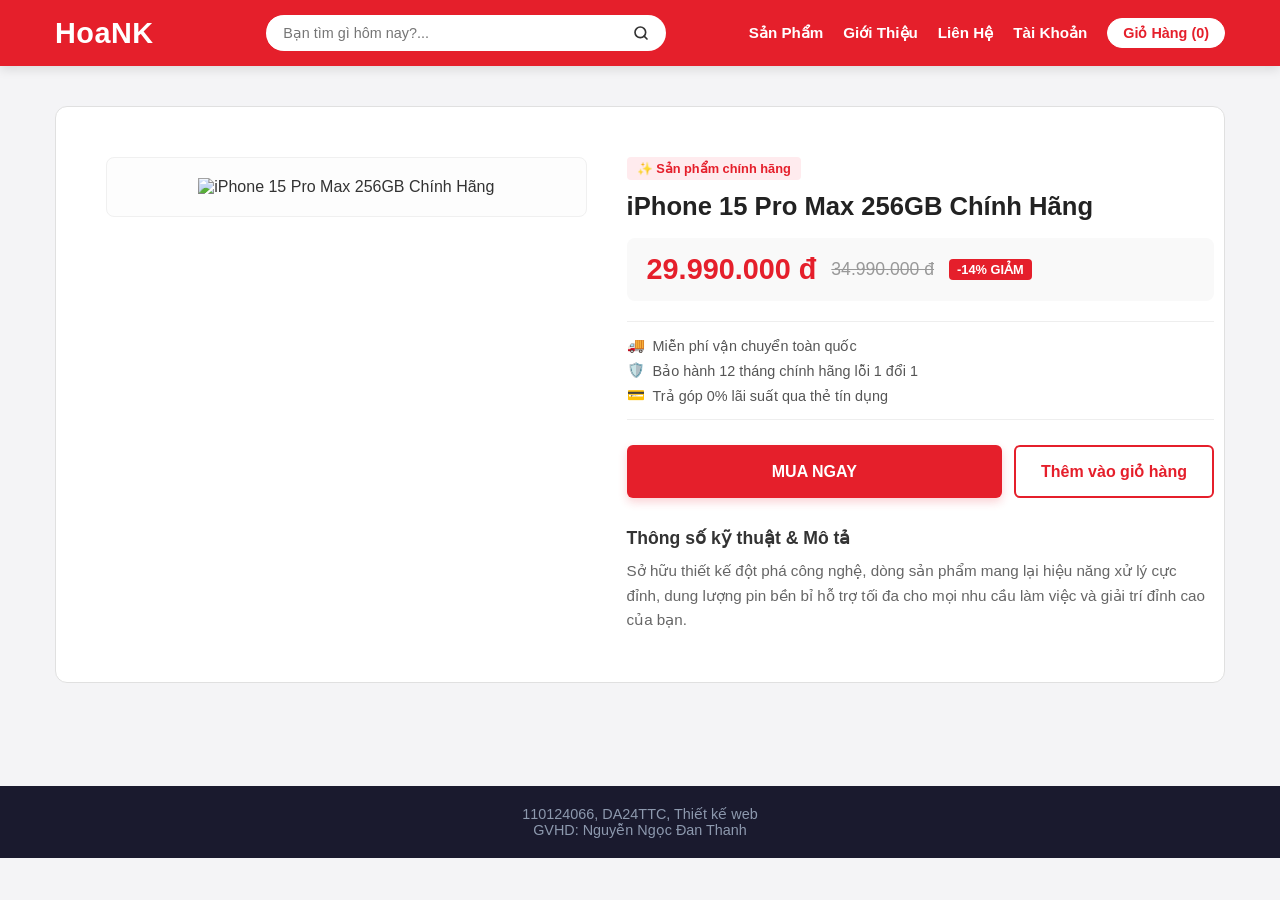
==== html/chi-tiet.html @ 94993cde "up" ====
<!DOCTYPE html>
<html lang="vi">
<head>
    <meta charset="UTF-8">
    <meta name="viewport" content="width=device-width, initial-scale=1.0">
    <title>Chi Tiết Sản Phẩm - HoaNK Store</title>
    <link rel="stylesheet" href="../css/style.css">
</head>
<body>

    <header>
        <div class="header-container">
            <div class="logo"><a href="../index.html">HoaNK</a></div>
            
            <div class="search-bar">
                <input type="text" id="search-input" placeholder="Bạn tìm gì hôm nay?..." onkeyup="handleSearch(event)">
                <button type="button" onclick="triggerSearch()" class="search-btn-svg">
                    <svg width="16" height="16" viewBox="0 0 24 24" fill="none" stroke="currentColor" stroke-width="2.5" stroke-linecap="round" stroke-linejoin="round">
                        <circle cx="11" cy="11" r="8"></circle>
                        <line x1="21" y1="21" x2="16.65" y2="16.65"></line>
                    </svg>
                </button>
            </div>
            
            <div class="header-menu">
                <nav>
                    <ul>
                        <li><a href="san-pham.html">Sản phẩm</a></li>
                        <li><a href="gioi-thieu.html">Giới thiệu</a></li>
                        <li><a href="lien-he.html">Liên hệ</a></li>
                        <li><a href="#tai-khoan">Tài khoản</a></li>
                    </ul>
                </nav>
                <a href="gio-hang.html" class="cart-btn">Giỏ hàng (<span id="cart-count">0</span>)</a>
            </div>
        </div>
    </header>

    <div class="product-detail-container">
        <div class="product-detail-wrapper" id="product-detail-content">
            <div style="text-align: center; padding: 50px; color: #666; width: 100%;">
                <p>Đang tải thông tin sản phẩm...</p>
            </div>
        </div>
    </div>

    <footer>
        <p>110124066, DA24TTC, Thiết kế web</p>
        <p>GVHD: Nguyễn Ngọc Đan Thanh</p>
    </footer>

    <script src="../js/script.js"></script>
    <script>
        window.onload = function() {
    // 1. Cập nhật số lượng giỏ hàng trên Header
    updateCartCount();

    // 2. Lấy ID từ localStorage (Chuyển sang localStorage để không bị mất khi đổi thư mục)
    let productId = parseInt(localStorage.getItem('selectedProductId')) || 1;
    
    // Tìm sản phẩm trong mảng hệ thống (đã khai báo trong script.js)
    const product = products.find(p => p.id === productId);
    const container = document.getElementById('product-detail-content');

    if (product && container) {
        let priceHtml = `<div class="detail-price-box"><span class="current-price">${product.price.toLocaleString('vi-VN')} đ</span></div>`;
        let discountBadgeHtml = '';

        if (product.oldPrice && product.oldPrice > product.price) {
            const discountPercent = Math.round(((product.oldPrice - product.price) / product.oldPrice) * 100);
            discountBadgeHtml = `<span class="detail-discount-badge">-${discountPercent}% GIẢM</span>`;
            
            priceHtml = `
                <div class="detail-price-box">
                    <span class="current-price">${product.price.toLocaleString('vi-VN')} đ</span>
                    <span class="old-price">${product.oldPrice.toLocaleString('vi-VN')} đ</span>
                    ${discountBadgeHtml}
                </div>
            `;
        }

        container.innerHTML = `
            <div class="detail-left-image">
                <div class="image-wrapper">
                    <img src="${product.img}" alt="${product.name}">
                </div>
            </div>

            <div class="detail-right-info">
                <span class="detail-category-tag">✨ Sản phẩm chính hãng</span>
                <h1 class="detail-title">${product.name}</h1>
                
                ${priceHtml}

                <div class="detail-policy-box">
                    <div class="policy-item">🚚 <span>Miễn phí vận chuyển toàn quốc</span></div>
                    <div class="policy-item">🛡️ <span>Bảo hành 12 tháng chính hãng lỗi 1 đổi 1</span></div>
                    <div class="policy-item">💳 <span>Trả góp 0% lãi suất qua thẻ tín dụng</span></div>
                </div>

                <div class="detail-actions-group">
                    <button class="btn-buy-now" onclick="buyNowAndGoToCart(${product.id})">MUA NGAY</button>
                    <button class="btn-add-to-cart-large" onclick="addToCart(${product.id})">Thêm vào giỏ hàng</button>
                </div>

                <div class="detail-description">
                    <h3>Thông số kỹ thuật & Mô tả</h3>
                    <p>Sở hữu thiết kế đột phá công nghệ, dòng sản phẩm mang lại hiệu năng xử lý cực đỉnh, dung lượng pin bền bỉ hỗ trợ tối đa cho mọi nhu cầu làm việc và giải trí đỉnh cao của bạn.</p>
                </div>
            </div>
        `;
    }
}

function buyNowAndGoToCart(id) {
    addToCart(id);
    window.location.href = 'gio-hang.html';
}

    </script>
</body>
</html>
---- css/style.css ----
/* ==========================================================================
   1. RESET STYLES & BASE SETTINGS
   ========================================================================== */
* {
    margin: 0;
    padding: 0;
    box-sizing: border-box;
    font-family: 'Segoe UI', Tahoma, Geneva, Verdana, sans-serif;
}

body {
    background-color: #f4f4f6;
    color: #333;
}

main {
    max-width: 1200px;
    margin: 30px auto;
    padding: 0 15px;
}

/* ==========================================================================
   2. HỆ THỐNG HEADER & FOOTER (ĐỒNG BỘ ĐỎ - TRẮNG - ĐEN)
   ========================================================================== */
header {
    background-color: #e51f2b; /* Tone đỏ rực rỡ thương hiệu */
    padding: 15px 0;
    box-shadow: 0 4px 10px rgba(0,0,0,0.1);
    position: sticky;
    top: 0;
    z-index: 1000;
}

.header-container {
    max-width: 1200px;
    margin: 0 auto;
    display: flex;
    align-items: center;
    justify-content: space-between;
    padding: 0 15px;
}

header .logo a {
    color: #fff;
    font-size: 1.8rem;
    font-weight: 800;
    text-decoration: none;
    letter-spacing: 0.5px;
}

/* Thanh tìm kiếm */
.search-bar {
    display: flex;
    flex: 1;
    max-width: 400px;
    margin-left: 30px;
    background-color: #fff;
    border-radius: 20px;
    overflow: hidden;
    padding: 2px;
}

.search-bar input {
    width: 100%;
    padding: 8px 15px;
    border: none;
    outline: none;
    font-size: 0.9rem;
}

.search-bar button {
    display: flex;
    align-items: center;
    justify-content: center;
    background: none;
    border: none;
    padding: 0 15px;
    cursor: pointer;
    font-size: 1rem;
    color: #333; /* Màu kính lúp mảnh mặc định */
    transition: color 0.2s;
}

.search-bar button:hover {
    color: #e51f2b; /* Đổi sang màu đỏ khi hover */
}

/* Menu điều hướng góc phải */
.header-menu {
    display: flex;
    align-items: center;
    gap: 20px;
}

header nav ul {
    display: flex;
    list-style: none;
    gap: 20px;
}

header nav ul li a {
    color: #fff;
    text-decoration: none;
    font-weight: 600;
    font-size: 0.95rem;
    text-transform: capitalize;
}

header nav ul li a:hover,
header nav ul li a.active {
    opacity: 0.8;
}

.cart-btn {
    background-color: #fff;
    color: #e51f2b;
    padding: 6px 15px;
    border-radius: 20px;
    text-decoration: none;
    font-weight: bold;
    font-size: 0.9rem;
    border: 1px solid #fff;
    text-transform: capitalize;
    transition: all 0.3s;
}

.cart-btn:hover {
    background-color: #e51f2b;
    color: #fff;
}

/* Footer hệ thống */
footer {
    background-color: #1a1a2e;
    color: #8d99ae;
    text-align: center;
    padding: 20px;
    margin-top: 50px;
    font-size: 0.9rem;
}

/* ==========================================================================
   3. TRANG CHỦ (HERO BANNER & SIDEBAR)
   ========================================================================== */
.hero-container {
    max-width: 1200px;
    margin: 20px auto;
    padding: 0 15px;
    display: grid;
    grid-template-columns: 250px 1fr;
    gap: 20px;
}

.sidebar-menu {
    background-color: #fff;
    border-radius: 8px;
    border: 1px solid #e1e1e1;
    overflow: hidden;
    height: fit-content;
}

.sidebar-menu ul {
    list-style: none;
}

.sidebar-menu ul li a {
    display: block;
    padding: 14px 20px;
    color: #333;
    text-decoration: none;
    font-weight: 500;
    border-bottom: 1px solid #f0f0f0;
    transition: background 0.2s;
}

.sidebar-menu ul li:last-child a {
    border-bottom: none;
}

.sidebar-menu ul li a:hover, 
.sidebar-menu ul li a.active {
    background-color: #fff5f5;
    color: #e51f2b;
    font-weight: 600;
}

.main-banner {
    background: linear-gradient(135deg, #2b2d42, #1a1a2e);
    border-radius: 8px;
    color: white;
    display: flex;
    align-items: center;
    min-height: 290px;
    border: 1px solid #e1e1e1;
}

.banner-content h2 {
    font-size: 2.2rem;
    margin-bottom: 10px;
    color: #fff;
}

.banner-content p {
    color: #adb5bd;
    margin-bottom: 20px;
}
.banner {
    width: 100%;                /* Ảnh sẽ co giãn vừa khít theo độ rộng của .banner-content */
    height: auto;               /* Tự động tính chiều cao theo tỉ lệ gốc, tuyệt đối không bị méo ảnh */
    max-height: 400px;          /* Khống chế chiều cao tối đa của banner để không chiếm quá nhiều diện tích màn hình */
    object-fit: cover;          /* Cắt cúp ảnh thông minh để phủ kín khung nếu ảnh quá dài hoặc quá cao */
    display: block;
}

.btn-shop-now {
    display: inline-block;
    background-color: #e51f2b;
    color: white;
    padding: 10px 25px;
    border-radius: 4px;
    text-decoration: none;
    font-weight: bold;
}

/* ==========================================================================
   4. THÀNH PHẦN CÁC THẺ SẢN PHẨM VÀ LƯỚI (PRODUCT CARD & GRID)
   ========================================================================== */
.block-title-bar {
    background-color: #e51f2b;
    color: white;
    padding: 10px 20px;
    border-radius: 4px;
    display: flex;
    justify-content: space-between;
    align-items: center;
    margin-bottom: 20px;
}

.block-title {
    font-size: 1.1rem;
    font-weight: bold;
}

.view-more {
    color: white;
    text-decoration: none;
    font-size: 0.9rem;
}

.product-grid {
    display: grid;
    grid-template-columns: repeat(4, 1fr);
    gap: 20px;
}

.product-card {
    background-color: #fff;
    border-radius: 16px;
    padding: 20px;
    border: 1px solid #e1e1e1;
    text-align: center;
    display: flex;
    flex-direction: column;
    justify-content: space-between;
    transition: transform 0.2s, box-shadow 0.2s;
}

.product-card:hover {
    transform: translateY(-4px);
    box-shadow: 0 6px 15px rgba(0,0,0,0.06);
}

.product-img-container {
    position: relative;
    width: 100%;
}

.product-card img {
    width: 100%;
    height: 160px;
    object-fit: contain;
    background-color: #fff5f5;
    padding: 10px;
    border-radius: 12px;
}

.discount-badge {
    position: absolute;
    top: 10px;
    left: 10px;
    background-color: #e51f2b;
    color: white;
    font-size: 0.75rem;
    font-weight: bold;
    padding: 4px 8px;
    border-radius: 4px;
    box-shadow: 0 2px 5px rgba(0,0,0,0.2);
    z-index: 2;
}

.product-card h3 {
    font-size: 0.95rem;
    margin: 15px 0 8px 0;
    color: #2b2d42;
    height: 40px;
    overflow: hidden;
}

/* Khu vực hiển thị giá gộp chung */
.product-card .price {
    display: flex;
    flex-direction: column;
    gap: 2px;
    margin: 8px 0 12px 0;
}

.product-card .current-price {
    color: #e51f2b;
    font-weight: bold;
    font-size: 1.1rem;
}

.product-card .old-price {
    color: #999;
    text-decoration: line-through;
    font-size: 0.85rem;
    font-weight: normal;
}

.product-actions {
    display: flex;
    justify-content: space-between;
    align-items: center;
}

.btn-detail {
    color: #8d99ae;
    text-decoration: none;
    font-size: 0.85rem;
}

.btn-add-cart {
    background-color: #e51f2b;
    color: white;
    border: none;
    padding: 6px 12px;
    border-radius: 4px;
    cursor: pointer;
    font-weight: 600;
}

/* Các tab danh mục viên thuốc ở trang sản phẩm */
.category-tabs {
    display: flex;
    gap: 12px;
    margin-bottom: 25px;
    flex-wrap: wrap;
}

.category-tabs .tab-btn {
    background-color: #f5f5f5;
    color: #333;
    border: 1px solid #e0e0e0;
    padding: 10px 20px;
    font-size: 0.9rem;
    font-weight: 600;
    border-radius: 30px;
    cursor: pointer;
    transition: all 0.2s ease;
}

.category-tabs .tab-btn:hover {
    background-color: #ffebee;
    color: #e51f2b;
    border-color: #e51f2b;
}

.category-tabs .tab-btn.active {
    background-color: #e51f2b;
    color: white;
    border-color: #e51f2b;
    box-shadow: 0 4px 10px rgba(229, 31, 43, 0.2);
}

/* ==========================================================================
   5. TRANG DANH SÁCH SẢN PHẨM (CÓ GIỎ HÀNG MINI BÊN PHẢI)
   ========================================================================== */
.shop-page-wrapper {
    max-width: 1200px;
    margin: 20px auto;
    padding: 0 15px;
    display: grid;
    grid-template-columns: 1fr;
    gap: 30px;
}

.shop-main-content {
    background-color: transparent;
}

.shop-sidebar-cart {
    height: fit-content;
}

.sticky-cart-box {
    background-color: #ffffff;
    border-radius: 12px;
    border: 1px solid #e1e1e1;
    padding: 20px;
    box-shadow: 0 4px 12px rgba(0,0,0,0.05);
    position: sticky;
    top: 90px;
}

.cart-header {
    display: flex;
    justify-content: space-between;
    align-items: center;
    border-bottom: 2px solid #f0f0f0;
    padding-bottom: 12px;
    margin-bottom: 15px;
}

.cart-header h4 {
    color: #333;
    font-size: 1rem;
    font-weight: 700;
}

.cart-badge-count {
    background-color: #ffebee;
    color: #e51f2b;
    padding: 3px 10px;
    border-radius: 12px;
    font-size: 0.8rem;
    font-weight: bold;
}

.cart-items-wrapper {
    max-height: 240px;
    overflow-y: auto;
    margin-bottom: 15px;
    padding-right: 5px;
}

.empty-cart-state {
    text-align: center;
    padding: 30px 10px;
    color: #777;
    font-size: 0.9rem;
    line-height: 1.5;
}

/* Các item nằm trong giỏ hàng mini */
.cart-item {
    display: flex;
    align-items: center;
    gap: 12px;
    padding: 12px 0;
    border-bottom: 1px solid #f5f5f5;
}

.cart-item img {
    width: 45px;
    height: 45px;
    object-fit: contain;
    background-color: #f9f9f9;
    border-radius: 6px;
    padding: 3px;
}

.item-details {
    flex: 1;
}

.item-details h5 {
    font-size: 0.85rem;
    color: #333;
    font-weight: 600;
    margin-bottom: 3px;
    white-space: nowrap;
    overflow: hidden;
    text-overflow: ellipsis;
    max-width: 140px;
}

.item-price {
    color: #e51f2b;
    font-size: 0.85rem;
    font-weight: bold;
}

.item-quantity-controls {
    display: flex;
    align-items: center;
    border: 1px solid #ddd;
    border-radius: 4px;
    overflow: hidden;
    background-color: #fafafa;
}

.item-quantity-controls button {
    background: none;
    border: none;
    width: 24px;
    height: 24px;
    cursor: pointer;
    font-weight: bold;
    font-size: 0.9rem;
}

.item-quantity-controls button:hover {
    background-color: #eee;
}

.item-quantity-controls span {
    font-size: 0.85rem;
    font-weight: bold;
    padding: 0 8px;
}

.btn-remove {
    background: none;
    border: none;
    color: #999;
    font-size: 0.8rem;
    cursor: pointer;
    padding: 5px;
}

.btn-remove:hover {
    color: #e51f2b;
}

.cart-summary {
    border-top: 1px dashed #ddd;
    padding-top: 15px;
    margin-bottom: 20px;
}

.summary-line {
    display: flex;
    justify-content: space-between;
    font-size: 0.9rem;
    color: #555;
    margin-bottom: 8px;
}

.summary-price {
    color: #e51f2b;
    font-weight: bold;
    font-size: 1.1rem;
}

/* Modern Form khối thanh toán nhanh */
.checkout-modern-form {
    border-top: 1px solid #f0f0f0;
    padding-top: 15px;
}

.checkout-modern-form h5 {
    font-size: 0.85rem;
    color: #555;
    margin-bottom: 12px;
    letter-spacing: 0.5px;
}

.form-group-modern {
    margin-bottom: 12px;
}

.form-group-modern input, 
.form-group-modern select {
    width: 100%;
    padding: 10px 14px;
    border: 1px solid #dcdcdc;
    border-radius: 6px;
    font-size: 0.85rem;
    outline: none;
    background-color: #fafafa;
    transition: all 0.2s;
}

.form-group-modern input:focus, 
.form-group-modern select:focus {
    border-color: #e51f2b;
    background-color: #fff;
    box-shadow: 0 0 0 3px rgba(229, 31, 43, 0.1);
}

.btn-submit-order {
    width: 100%;
    background-color: #e51f2b;
    color: white;
    border: none;
    padding: 14px;
    font-weight: bold;
    font-size: 0.9rem;
    border-radius: 6px;
    cursor: pointer;
    box-shadow: 0 4px 10px rgba(229, 31, 43, 0.2);
    transition: background 0.2s;
}

.btn-submit-order:hover {
    background-color: #b71c1c;
}

/* ==========================================================================
   6. TRANG GIỎ HÀNG ĐỘC LẬP (CART PAGE FULL)
   ========================================================================== */
.cart-page-container {
    max-width: 1200px;
    margin: 30px auto;
    padding: 0 15px;
    min-height: 60vh;
}

.cart-page-title {
    font-size: 1.4rem;
    color: #333;
    margin-bottom: 20px;
    font-weight: 700;
    border-bottom: 2px solid #e51f2b;
    padding-bottom: 10px;
}

.cart-page-wrapper {
    display: grid;
    grid-template-columns: 1fr;
    gap: 30px;
}

.cart-left-column {
    background: #fff;
    border-radius: 8px;
    padding: 10px 20px;
    border: 1px solid #e0e0e0;
}

.cart-page-item {
    display: flex;
    align-items: center;
    justify-content: space-between;
    padding: 20px 0;
    border-bottom: 1px solid #eee;
    gap: 15px;
}

.cart-page-item:last-child {
    border-bottom: none;
}

.cart-page-item img {
    width: 70px;
    height: 70px;
    object-fit: contain;
    background: #f9f9f9;
    border-radius: 6px;
}

.cart-item-info {
    flex: 2;
}

.cart-item-info h4 {
    font-size: 1rem;
    color: #333;
    margin-bottom: 5px;
}

.cart-item-info .item-price {
    color: #e51f2b;
    font-weight: bold;
    font-size: 0.95rem;
}

.cart-page-qty {
    display: flex;
    align-items: center;
    border: 1px solid #ccc;
    border-radius: 4px;
    overflow: hidden;
}

.cart-page-qty button {
    background: #f5f5f5;
    border: none;
    width: 30px;
    height: 30px;
    cursor: pointer;
    font-weight: bold;
    font-size: 1rem;
}

.cart-page-qty button:hover {
    background: #ddd;
}

.cart-page-qty span {
    padding: 0 12px;
    font-weight: bold;
    font-size: 0.95rem;
}

.btn-delete-item {
    background: none;
    border: none;
    color: #888;
    cursor: pointer;
    font-size: 1.1rem;
    transition: color 0.2s;
}

.btn-delete-item:hover {
    color: #e51f2b;
}

/* Khối hóa đơn tính tiền trang giỏ hàng */
.checkout-box-summary {
    background: #fff;
    border: 1px solid #e0e0e0;
    border-radius: 8px;
    padding: 20px;
    position: sticky;
    top: 20px;
}

.checkout-box-summary h3 {
    font-size: 1.1rem;
    color: #333;
    margin-bottom: 15px;
    font-weight: 700;
}

.summary-row {
    display: flex;
    justify-content: space-between;
    margin-bottom: 12px;
    font-size: 0.95rem;
    color: #555;
}

.price-highlight {
    color: #e51f2b;
    font-weight: bold;
    font-size: 1.2rem;
}

.dashed-line {
    border: none;
    border-top: 1px dashed #ccc;
    margin: 15px 0;
}

.checkout-cart-page-form {
    margin-top: 15px;
}

.checkout-cart-page-form h3 {
    border-top: 1px solid #eee;
    padding-top: 15px;
}

.input-field {
    margin-bottom: 12px;
}

.input-field input, 
.input-field select {
    width: 100%;
    padding: 11px 14px;
    border: 1px solid #ccc;
    border-radius: 6px;
    font-size: 0.9rem;
    outline: none;
    background: #fafafa;
}

.input-field input:focus, 
.input-field select:focus {
    border-color: #e51f2b;
    background: #fff;
}

.btn-final-checkout {
    width: 100%;
    background: #e51f2b;
    color: #fff;
    border: none;
    padding: 14px;
    font-size: 1rem;
    font-weight: bold;
    border-radius: 6px;
    cursor: pointer;
    box-shadow: 0 4px 10px rgba(229, 31, 43, 0.2);
    margin-top: 10px;
}

.btn-final-checkout:hover {
    background: #b71c1c;
}

.cart-empty-state {
    text-align: center;
    padding: 50px 20px;
    color: #666;
}

.btn-back-to-shop {
    display: inline-block;
    margin-top: 15px;
    background: #e51f2b;
    color: white;
    padding: 10px 20px;
    text-decoration: none;
    font-weight: bold;
    border-radius: 4px;
}

/* ==========================================================================
   7. TRANG CHI TIẾT SẢN PHẨM (PRODUCT DETAILS)
   ========================================================================== */
.product-detail-container {
    max-width: 1200px;
    margin: 40px auto;
    padding: 0 15px;
    min-height: 70vh;
}

.product-detail-wrapper {
    display: grid;
    grid-template-columns: 1fr;
    gap: 40px;
    background: #fff;
    border: 1px solid #e0e0e0;
    border-radius: 12px;
    padding: 50px;
}

.detail-left-image .image-wrapper {
    background: #fdfdfd;
    border: 1px solid #f0f0f0;
    border-radius: 8px;
    padding: 20px;
    display: flex;
    justify-content: center;
    align-items: center;
}

.detail-left-image img {
    max-width: 100%;
    max-height: 400px;
    object-fit: contain;
}

.detail-category-tag {
    background: #ffebee;
    color: #e51f2b;
    font-size: 0.8rem;
    font-weight: bold;
    padding: 4px 10px;
    border-radius: 4px;
    display: inline-block;
    margin-bottom: 10px;
}

.detail-title {
    font-size: 1.6rem;
    color: #222;
    font-weight: 700;
    margin-bottom: 15px;
    line-height: 1.3;
}

.detail-price-box {
    background: #f9f9f9;
    padding: 15px 20px;
    border-radius: 8px;
    display: flex;
    align-items: center;
    gap: 15px;
    flex-wrap: wrap;
    margin-bottom: 20px;
}

.detail-price-box .current-price {
    font-size: 1.8rem;
    color: #e51f2b;
    font-weight: bold;
}

.detail-price-box .old-price {
    font-size: 1.1rem;
    color: #999;
    text-decoration: line-through;
}

.detail-discount-badge {
    background: #e51f2b;
    color: white;
    font-size: 0.8rem;
    font-weight: bold;
    padding: 3px 8px;
    border-radius: 4px;
}

.detail-policy-box {
    border-top: 1px solid #eee;
    border-bottom: 1px solid #eee;
    padding: 15px 0;
    margin-bottom: 25px;
}

.policy-item {
    font-size: 0.9rem;
    color: #555;
    margin-bottom: 8px;
    display: flex;
    align-items: center;
    gap: 8px;
}

.policy-item:last-child {
    margin-bottom: 0;
}

.detail-actions-group {
    display: flex;
    flex-direction: column;
    gap: 12px;
    margin-bottom: 30px;
}

.btn-buy-now {
    flex: 1;
    background: #e51f2b;
    color: white;
    border: none;
    padding: 15px;
    font-size: 1rem;
    font-weight: bold;
    border-radius: 6px;
    cursor: pointer;
    transition: background 0.2s;
    box-shadow: 0 4px 10px rgba(229, 31, 43, 0.2);
}

.btn-buy-now:hover {
    background: #b71c1c;
}

.btn-add-to-cart-large {
    background: #fff;
    color: #e51f2b;
    border: 2px solid #e51f2b;
    padding: 15px 25px;
    font-size: 1rem;
    font-weight: bold;
    border-radius: 6px;
    cursor: pointer;
    transition: all 0.2s;
}

.btn-add-to-cart-large:hover {
    background: #ffebee;
}

.detail-description h3 {
    font-size: 1.1rem;
    color: #333;
    margin-bottom: 10px;
    font-weight: 700;
}

.detail-description p {
    font-size: 0.95rem;
    color: #666;
    line-height: 1.6;
}

/* ==========================================================================
   8. TRANG LIÊN HỆ (CONTACT MODERN FORM)
   ========================================================================== */
.contact-page-container {
    max-width: 1200px;
    margin: 40px auto;
    padding: 0 15px;
    min-height: 70vh;
    display: flex;
    justify-content: center;
    align-items: center;
}

.contact-wrapper.single-form {
    width: 100%;
    max-width: 600px;
    background: #ffffff;
    border: 1px solid #e0e0e0;
    border-radius: 12px;
    padding: 40px;
    box-shadow: 0 4px 20px rgba(0, 0, 0, 0.06);
    box-sizing: border-box;
}

.contact-form-block h2 {
    font-size: 1.6rem;
    color: #222;
    font-weight: 700;
    margin-top: 0;
    margin-bottom: 10px;
    text-align: center;
}

.contact-subtitle {
    font-size: 0.9rem;
    color: #666;
    line-height: 1.6;
    margin-bottom: 30px;
    text-align: center;
}

.form-group {
    margin-bottom: 20px;
}

.form-group label {
    display: block;
    font-size: 0.9rem;
    font-weight: 600;
    color: #444;
    margin-bottom: 8px;
}

.form-group .required {
    color: #e51f2b;
}

.form-group input, 
.form-group textarea {
    width: 100%;
    padding: 12px 15px;
    border: 1px solid #ccc;
    border-radius: 6px;
    font-size: 0.95rem;
    color: #333;
    outline: none;
    transition: border-color 0.2s;
    box-sizing: border-box;
}

.form-group input:focus, 
.form-group textarea:focus {
    border-color: #e51f2b;
    box-shadow: 0 0 0 3px rgba(229, 31, 43, 0.1);
}

.btn-submit-contact {
    width: 100%;
    background: #e51f2b;
    color: #ffffff;
    border: none;
    padding: 14px;
    font-size: 1rem;
    font-weight: bold;
    border-radius: 6px;
    cursor: pointer;
    transition: background 0.2s;
    box-shadow: 0 4px 12px rgba(229, 31, 43, 0.2);
    margin-top: 10px;
}

.btn-submit-contact:hover {
    background: #b71c1c;
}

/* ==========================================================================
   9. TRANG GIỚI THIỆU (ABOUT US)
   ========================================================================== */
.about-page-container {
    max-width: 1200px;
    margin: 40px auto;
    padding: 0 15px;
    min-height: 75vh;
}

.about-wrapper {
    background: #ffffff;
    border: 1px solid #e0e0e0;
    border-radius: 12px;
    padding: 40px;
    box-shadow: 0 4px 15px rgba(0, 0, 0, 0.03);
}

.about-hero {
    text-align: center;
    padding: 20px 0 10px 0;
}

.about-hero h1 {
    font-size: 2.2rem;
    color: #222;
    font-weight: 800;
    margin-bottom: 12px;
}

.about-lead {
    font-size: 1.1rem;
    color: #666;
    margin: 0;
}

.about-divider {
    border: 0;
    height: 1px;
    background: #eee;
    margin: 30px 0;
}

.about-content-grid {
    display: grid;
    grid-template-columns: 1fr;
    gap: 30px;
    margin-bottom: 50px;
}

.about-text-block h2 {
    font-size: 1.4rem;
    color: #222;
    margin-top: 0;
    margin-bottom: 15px;
    font-weight: 700;
}

.about-text-block p {
    font-size: 0.95rem;
    color: #555;
    line-height: 1.7;
    margin-bottom: 15px;
}

.about-text-block.highlight-box {
    background: #fdf2f2;
    border-left: 4px solid #e51f2b;
    padding: 25px;
    border-radius: 0 8px 8px 0;
}

.about-values {
    border-top: 1px solid #eee;
    padding-top: 40px;
}

.about-values .section-title {
    font-size: 1.6rem;
    color: #222;
    text-align: center;
    margin-bottom: 35px;
    font-weight: 700;
}

.values-grid {
    display: grid;
    grid-template-columns: 1fr;
    gap: 25px;
}

.value-card {
    background: #fafafa;
    border: 1px solid #f0f0f0;
    border-radius: 8px;
    padding: 30px 20px;
    text-align: center;
    transition: transform 0.2s, box-shadow 0.2s;
}

.value-card:hover {
    transform: translateY(-5px);
    background: #ffffff;
    border-color: #ffebee;
    box-shadow: 0 8px 25px rgba(229, 31, 43, 0.08);
}

.value-icon {
    font-size: 2.2rem;
    margin-bottom: 15px;
}

.value-card h3 {
    font-size: 1.15rem;
    color: #222;
    margin-bottom: 12px;
    font-weight: 700;
}

.value-card p {
    font-size: 0.9rem;
    color: #666;
    line-height: 1.6;
    margin: 0;
}

/* ==========================================================================
   10. HỆ THỐNG THÔNG BÁO TOAST (TOAST NOTIFICATION)
   ========================================================================== */
.toast-container {
    position: fixed;
    top: 20px;
    right: 20px;
    z-index: 9999;
    display: flex;
    flex-direction: column;
    gap: 10px;
}

.toast-msg {
    background-color: #22c55e;
    color: white;
    padding: 12px 20px;
    border-radius: 8px;
    box-shadow: 0 4px 15px rgba(0, 0, 0, 0.15);
    font-size: 0.95rem;
    font-weight: 500;
    display: flex;
    align-items: center;
    gap: 10px;
    animation: slideInToast 0.3s ease, fadeOutToast 0.3s ease 2.7s forwards;
}

@keyframes slideInToast {
    from { transform: translateX(120%); opacity: 0; }
    to { transform: translateX(0); opacity: 1; }
}

@keyframes fadeOutToast {
    from { opacity: 1; }
    to { opacity: 0; visibility: hidden; }
}

/* ==========================================================================
   11. TOÀN BỘ CÁC ĐOẠN ĐÁP ỨNG MÀN HÌNH (RESPONSIVE MEDIA QUERIES)
   ========================================================================== */
@media (max-width: 992px) {
    .product-grid { 
        grid-template-columns: repeat(2, 1fr); 
    }
    .hero-container { 
        grid-template-columns: 1fr; 
    }
}

@media (min-width: 480px) {
    .detail-actions-group {
        flex-direction: row;
    }
}

@media (min-width: 768px) {
    .product-detail-wrapper {
        grid-template-columns: 45% 55%;
    }
    .about-content-grid {
        grid-template-columns: 1fr 1fr;
    }
    .values-grid {
        grid-template-columns: repeat(3, 1fr);
    }
}

@media (min-width: 1024px) {
    .shop-page-wrapper {
        grid-template-columns: 68% 32%;
    }
    .cart-page-wrapper {
        grid-template-columns: 65% 35%;
    }
}
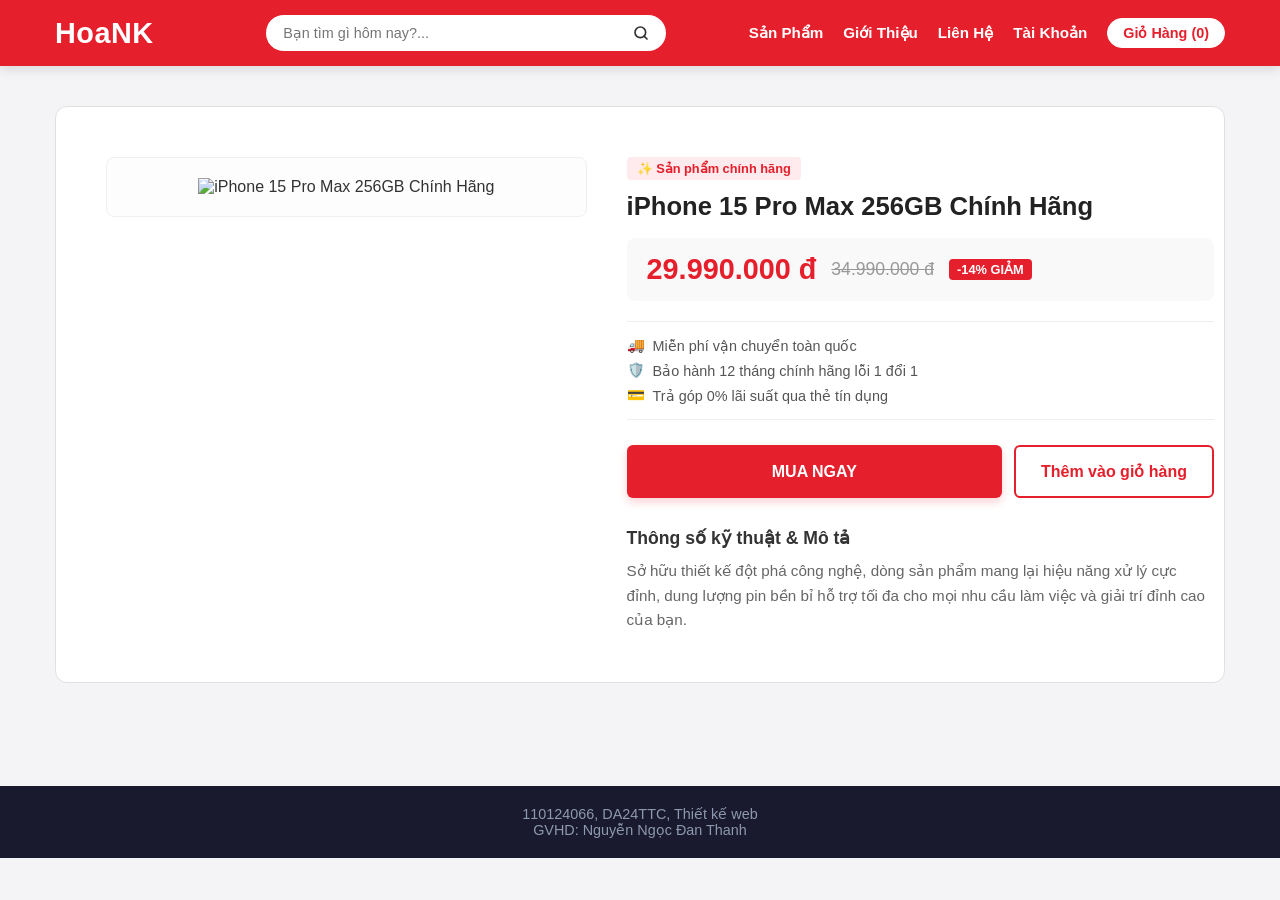
==== commit 6bbd7119: "up" ====
--- a/html/chi-tiet.html
+++ b/html/chi-tiet.html
@@ -28,7 +28,7 @@
                         <li><a href="san-pham.html">Sản phẩm</a></li>
                         <li><a href="gioi-thieu.html">Giới thiệu</a></li>
                         <li><a href="lien-he.html">Liên hệ</a></li>
-                        <li><a href="#tai-khoan">Tài khoản</a></li>
+                        <li><a href="tai-khoan.html">Tài khoản</a></li>
                     </ul>
                 </nav>
                 <a href="gio-hang.html" class="cart-btn">Giỏ hàng (<span id="cart-count">0</span>)</a>
@@ -119,4 +119,4 @@
 
     </script>
 </body>
-</html>+</html>
--- a/css/style.css
+++ b/css/style.css
@@ -1274,4 +1274,246 @@
     .cart-page-wrapper {
         grid-template-columns: 65% 35%;
     }
-}+}
+/* --- Cấu hình cơ bản cho trang tài khoản --- */
+.taikh-body {
+    background-color: #f4f4f6;
+    display: flex;
+    flex-direction: column;
+    min-height: 100vh;
+    color: #333;
+    font-family: 'Roboto', sans-serif;
+}
+
+.taikh-body a {
+    text-decoration: none;
+    color: inherit;
+}
+
+/* --- Header fixed của trang tài khoản --- */
+.taikh-header {
+    background-color: #e31a1a;
+    color: #ffffff;
+    padding: 15px 0;
+    position: fixed;
+    top: 0;
+    left: 0;
+    width: 100%;
+    z-index: 1000;
+    box-shadow: 0 2px 10px rgba(0,0,0,0.1);
+}
+
+.taikh-header-container {
+    width: 90%;
+    max-width: 1200px;
+    margin: 0 auto;
+    display: flex;
+    align-items: center;
+    justify-content: space-between;
+}
+
+.taikh-logo a {
+    font-size: 26px;
+    font-weight: bold;
+    letter-spacing: 0.5px;
+}
+
+.taikh-search-bar {
+    display: flex;
+    align-items: center;
+    background: #ffffff;
+    border-radius: 20px;
+    padding: 6px 15px;
+    width: 35%;
+    max-width: 400px;
+}
+
+.taikh-search-bar input {
+    border: none;
+    outline: none;
+    width: 100%;
+    font-size: 14px;
+    color: #333;
+}
+
+.taikh-search-btn {
+    background: none;
+    border: none;
+    cursor: pointer;
+    color: #757575;
+    display: flex;
+    align-items: center;
+}
+
+.taikh-nav-menu {
+    display: flex;
+    align-items: center;
+    gap: 25px;
+}
+
+.taikh-nav-menu nav ul {
+    display: flex;
+    list-style: none;
+    gap: 20px;
+}
+
+.taikh-nav-menu nav ul li a {
+    font-size: 14px;
+    font-weight: 500;
+    text-transform: capitalize;
+    color: #fff;
+}
+
+.taikh-nav-menu nav ul li a:hover,
+.taikh-nav-menu nav ul li a.active {
+    font-weight: bold;
+}
+
+.taikh-cart-btn {
+    background-color: #ffffff;
+    color: #e31a1a;
+    padding: 7px 18px;
+    border-radius: 20px;
+    font-size: 13px;
+    font-weight: bold;
+    text-decoration: none;
+}
+
+/* --- Vùng nội dung chính --- */
+.taikh-main {
+    flex: 1;
+    margin-top: 90px;
+    display: flex;
+    justify-content: center;
+    align-items: center;
+    padding: 40px 20px;
+}
+
+/* --- Login card (nền mờ phía sau) --- */
+.taikh-login-card {
+    background: #ffffff;
+    width: 100%;
+    max-width: 400px;
+    padding: 35px;
+    border-radius: 12px;
+    box-shadow: 0 4px 25px rgba(0, 0, 0, 0.08);
+    position: relative;
+    overflow: hidden;
+}
+
+.taikh-login-card h2 {
+    text-align: center;
+    font-size: 22px;
+    margin-bottom: 25px;
+    color: #333;
+    font-weight: 700;
+    text-transform: uppercase;
+}
+
+/* Form bị làm mờ phía sau overlay */
+.taikh-form-group {
+    margin-bottom: 18px;
+    opacity: 0.12;
+    pointer-events: none;
+}
+
+.taikh-form-group label {
+    display: block;
+    font-size: 13px;
+    margin-bottom: 6px;
+    color: #666;
+    font-weight: 500;
+}
+
+.taikh-form-group input {
+    width: 100%;
+    padding: 12px;
+    border: 1px solid #ddd;
+    border-radius: 6px;
+    font-size: 14px;
+    background-color: #fafafa;
+}
+
+.taikh-btn-login-dummy {
+    width: 100%;
+    padding: 12px;
+    background-color: #e31a1a;
+    color: white;
+    border: none;
+    border-radius: 6px;
+    font-weight: bold;
+    margin-top: 10px;
+    opacity: 0.12;
+    pointer-events: none;
+}
+
+/* --- Overlay Coming Soon (lớp kính mờ) --- */
+.taikh-coming-soon-overlay {
+    position: absolute;
+    top: 0;
+    left: 0;
+    width: 100%;
+    height: 100%;
+    background: rgba(255, 255, 255, 0.4);
+    backdrop-filter: blur(5px);
+    display: flex;
+    flex-direction: column;
+    justify-content: center;
+    align-items: center;
+    text-align: center;
+    padding: 20px;
+}
+
+.taikh-coming-soon-badge {
+    background-color: #e31a1a;
+    color: white;
+    padding: 5px 12px;
+    border-radius: 20px;
+    font-size: 11px;
+    font-weight: bold;
+    text-transform: uppercase;
+    margin-bottom: 12px;
+    box-shadow: 0 4px 8px rgba(227, 26, 26, 0.3);
+}
+
+.taikh-coming-soon-overlay h3 {
+    font-size: 26px;
+    font-weight: 700;
+    color: #e31a1a;
+    margin-bottom: 10px;
+    text-transform: uppercase;
+}
+
+.taikh-coming-soon-overlay p {
+    font-size: 13px;
+    color: #444;
+    line-height: 1.5;
+    max-width: 280px;
+    margin-bottom: 20px;
+}
+
+.taikh-btn-back-home {
+    background-color: #333;
+    color: #fff;
+    padding: 10px 22px;
+    border-radius: 20px;
+    font-size: 13px;
+    font-weight: 500;
+    text-decoration: none;
+    transition: background 0.2s;
+}
+
+.taikh-btn-back-home:hover {
+    background-color: #e31a1a;
+}
+
+/* --- Footer trang tài khoản --- */
+.taikh-footer {
+    background-color: #ffffff;
+    border-top: 1px solid #e5e7eb;
+    padding: 15px 0;
+    text-align: center;
+    font-size: 13px;
+    color: #666;
+    line-height: 1.6;
+}
